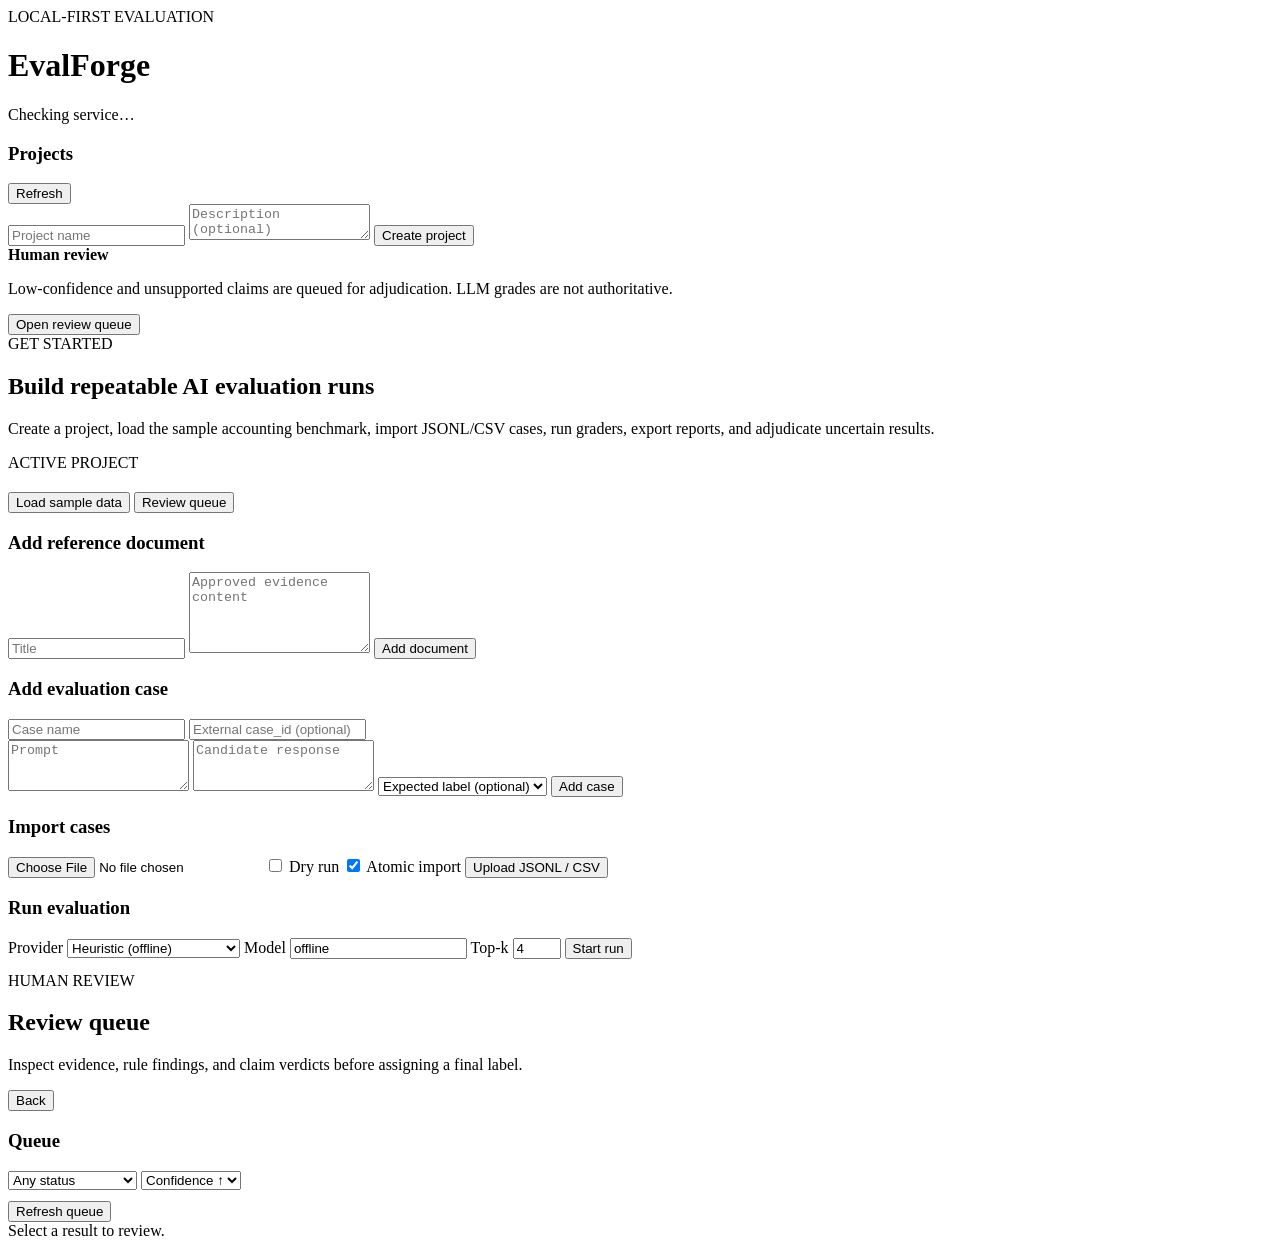
==== app/static/index.html @ 765d4e2f "feat: ship EvalForge v0.2 with import, export, review, and graders Add CSV/JSONL import, run exports" ====
<!DOCTYPE html>
<html lang="en">
<head>
  <meta charset="UTF-8" />
  <meta name="viewport" content="width=device-width, initial-scale=1.0" />
  <title>EvalForge</title>
  <link rel="stylesheet" href="/static/styles.css" />
</head>
<body>
  <header class="topbar">
    <div>
      <div class="eyebrow">LOCAL-FIRST EVALUATION</div>
      <h1>EvalForge</h1>
    </div>
    <div class="status" id="healthStatus">Checking service…</div>
  </header>

  <div class="shell">
    <aside class="sidebar">
      <div class="panel compact">
        <div class="panel-title-row">
          <h3>Projects</h3>
          <button class="secondary" id="refreshProjects" type="button">Refresh</button>
        </div>
        <form id="createProjectForm" class="stack">
          <input id="projectName" placeholder="Project name" required maxlength="120" />
          <textarea id="projectDescription" placeholder="Description (optional)" rows="2"></textarea>
          <button type="submit">Create project</button>
        </form>
        <div class="project-list" id="projectList"></div>
      </div>
      <div class="notice">
        <strong>Human review</strong>
        <p>Low-confidence and unsupported claims are queued for adjudication. LLM grades are not authoritative.</p>
        <button class="secondary" id="openReviewQueue" type="button">Open review queue</button>
      </div>
    </aside>

    <main class="workspace">
      <section class="hero panel" id="emptyState">
        <div>
          <div class="eyebrow">GET STARTED</div>
          <h2>Build repeatable AI evaluation runs</h2>
          <p>Create a project, load the sample accounting benchmark, import JSONL/CSV cases, run graders, export reports, and adjudicate uncertain results.</p>
        </div>
      </section>

      <section class="hidden" id="projectView">
        <div class="project-heading">
          <div>
            <div class="eyebrow">ACTIVE PROJECT</div>
            <h2 id="activeProjectName"></h2>
            <p id="activeProjectDescription"></p>
          </div>
          <div class="stack">
            <button id="seedSample" type="button">Load sample data</button>
            <button class="secondary" id="openReviewsForProject" type="button">Review queue</button>
          </div>
        </div>

        <div class="stats-grid" id="projectStats"></div>

        <div class="grid two">
          <div class="panel">
            <div class="panel-title-row"><h3>Add reference document</h3></div>
            <form id="documentForm" class="stack">
              <input id="docTitle" placeholder="Title" required />
              <textarea id="docContent" placeholder="Approved evidence content" rows="5" required></textarea>
              <button type="submit">Add document</button>
            </form>
            <div class="record-list" id="documentList"></div>
          </div>

          <div class="panel">
            <div class="panel-title-row"><h3>Add evaluation case</h3></div>
            <form id="caseForm" class="stack">
              <div class="form-grid">
                <input id="caseName" placeholder="Case name" required />
                <input id="caseExternalId" placeholder="External case_id (optional)" />
              </div>
              <textarea id="casePrompt" placeholder="Prompt" rows="3" required></textarea>
              <textarea id="caseResponse" placeholder="Candidate response" rows="3" required></textarea>
              <select id="caseExpected">
                <option value="">Expected label (optional)</option>
                <option value="no_issue">no_issue</option>
                <option value="minor">minor</option>
                <option value="major">major</option>
              </select>
              <button type="submit">Add case</button>
            </form>
            <form id="importForm" class="stack" style="margin-top:1rem">
              <div class="panel-title-row"><h3>Import cases</h3></div>
              <input id="importFile" type="file" accept=".jsonl,.csv" required />
              <label class="checkbox"><input id="importDryRun" type="checkbox" /> Dry run</label>
              <label class="checkbox"><input id="importAtomic" type="checkbox" checked /> Atomic import</label>
              <button class="secondary" type="submit">Upload JSONL / CSV</button>
            </form>
            <div class="record-list" id="caseList"></div>
          </div>
        </div>

        <div class="panel run-panel">
          <div class="panel-title-row">
            <h3>Run evaluation</h3>
            <div id="exportLinks"></div>
          </div>
          <form id="runForm" class="run-controls">
            <label>Provider
              <select id="runProvider">
                <option value="heuristic">Heuristic (offline)</option>
                <option value="openai">OpenAI structured grader</option>
              </select>
            </label>
            <label>Model
              <input id="runModel" value="offline" />
            </label>
            <label>Top-k
              <input id="runTopK" type="number" min="1" max="12" value="4" />
            </label>
            <button type="submit">Start run</button>
          </form>
          <div id="runConfig" class="meta" style="margin-top:.8rem"></div>
          <div class="metrics" id="runMetrics"></div>
          <div class="results" id="runResults"></div>
        </div>
      </section>

      <section class="hidden" id="reviewView">
        <div class="project-heading">
          <div>
            <div class="eyebrow">HUMAN REVIEW</div>
            <h2>Review queue</h2>
            <p>Inspect evidence, rule findings, and claim verdicts before assigning a final label.</p>
          </div>
          <button class="secondary" id="backToProject" type="button">Back</button>
        </div>
        <div class="grid two">
          <div class="panel">
            <div class="panel-title-row"><h3>Queue</h3></div>
            <div class="form-grid">
              <select id="reviewStatusFilter">
                <option value="">Any status</option>
                <option value="PENDING">PENDING</option>
                <option value="REVIEWED">REVIEWED</option>
                <option value="DISAGREEMENT">DISAGREEMENT</option>
                <option value="ADJUDICATED">ADJUDICATED</option>
              </select>
              <select id="reviewSort">
                <option value="confidence:asc">Confidence ↑</option>
                <option value="confidence:desc">Confidence ↓</option>
                <option value="created_at:desc">Newest</option>
                <option value="created_at:asc">Oldest</option>
              </select>
            </div>
            <button class="secondary" id="refreshReviews" type="button" style="margin-top:.7rem">Refresh queue</button>
            <div class="record-list" id="reviewList"></div>
          </div>
          <div class="panel" id="reviewDetail">
            <div class="empty-inline">Select a result to review.</div>
          </div>
        </div>
      </section>
    </main>
  </div>

  <div id="toast" class="toast hidden"></div>
  <script src="/static/app.js"></script>
</body>
</html>
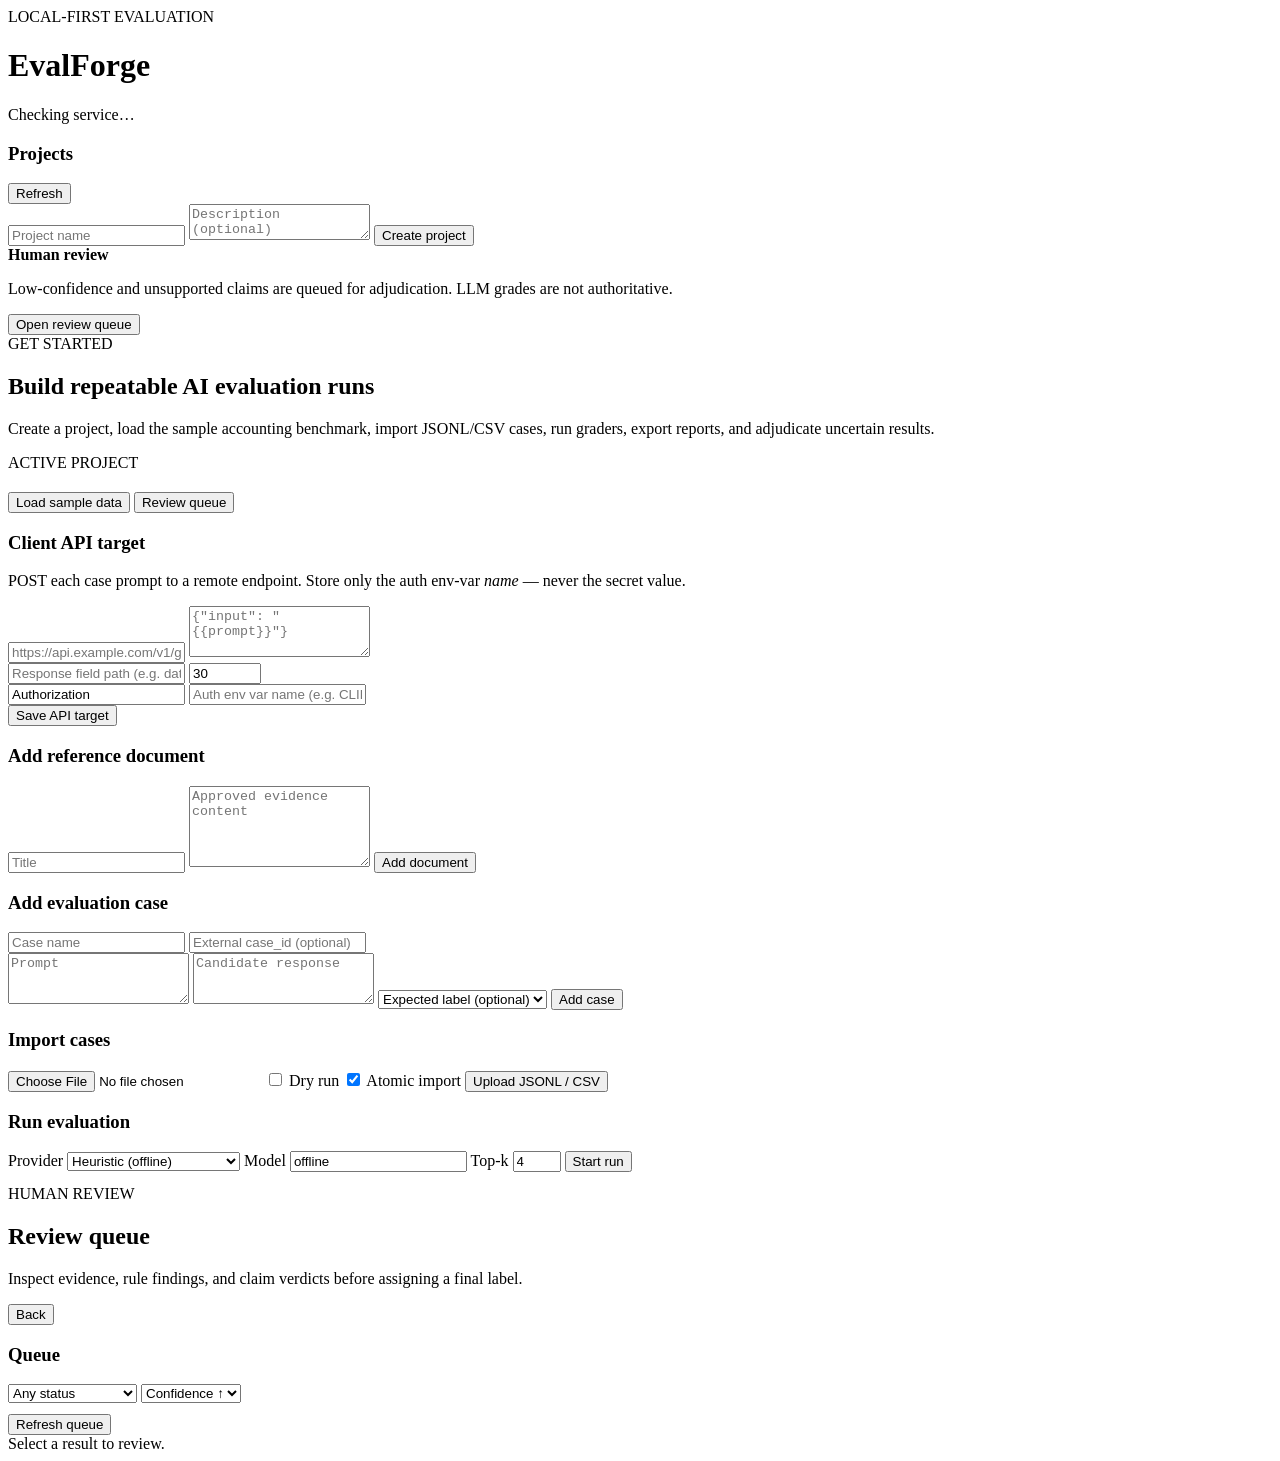
==== commit 3f3158d4: "feat: add v0.3 client API runner Execute evaluation cases against a configured POST target while sto" ====
--- a/app/static/index.html
+++ b/app/static/index.html
@@ -60,6 +60,25 @@
 
         <div class="stats-grid" id="projectStats"></div>
 
+        <div class="panel">
+          <div class="panel-title-row"><h3>Client API target</h3></div>
+          <p class="meta">POST each case prompt to a remote endpoint. Store only the auth env-var <em>name</em> — never the secret value.</p>
+          <form id="apiTargetForm" class="stack">
+            <input id="apiTargetUrl" placeholder="https://api.example.com/v1/generate" required />
+            <textarea id="apiTargetBody" placeholder='{"input": "{{prompt}}"}' rows="3" required></textarea>
+            <div class="form-grid">
+              <input id="apiTargetPath" placeholder="Response field path (e.g. data.answer)" required />
+              <input id="apiTargetTimeout" type="number" min="0.1" max="120" step="0.1" value="30" title="Timeout seconds" />
+            </div>
+            <div class="form-grid">
+              <input id="apiTargetAuthHeader" placeholder="Auth header (Authorization)" value="Authorization" />
+              <input id="apiTargetAuthEnv" placeholder="Auth env var name (e.g. CLIENT_API_TOKEN)" />
+            </div>
+            <button class="secondary" type="submit">Save API target</button>
+          </form>
+          <div class="meta" id="apiTargetSummary" style="margin-top:.6rem"></div>
+        </div>
+
         <div class="grid two">
           <div class="panel">
             <div class="panel-title-row"><h3>Add reference document</h3></div>
@@ -109,6 +128,7 @@
               <select id="runProvider">
                 <option value="heuristic">Heuristic (offline)</option>
                 <option value="openai">OpenAI structured grader</option>
+                <option value="client_api">Client API runner</option>
               </select>
             </label>
             <label>Model
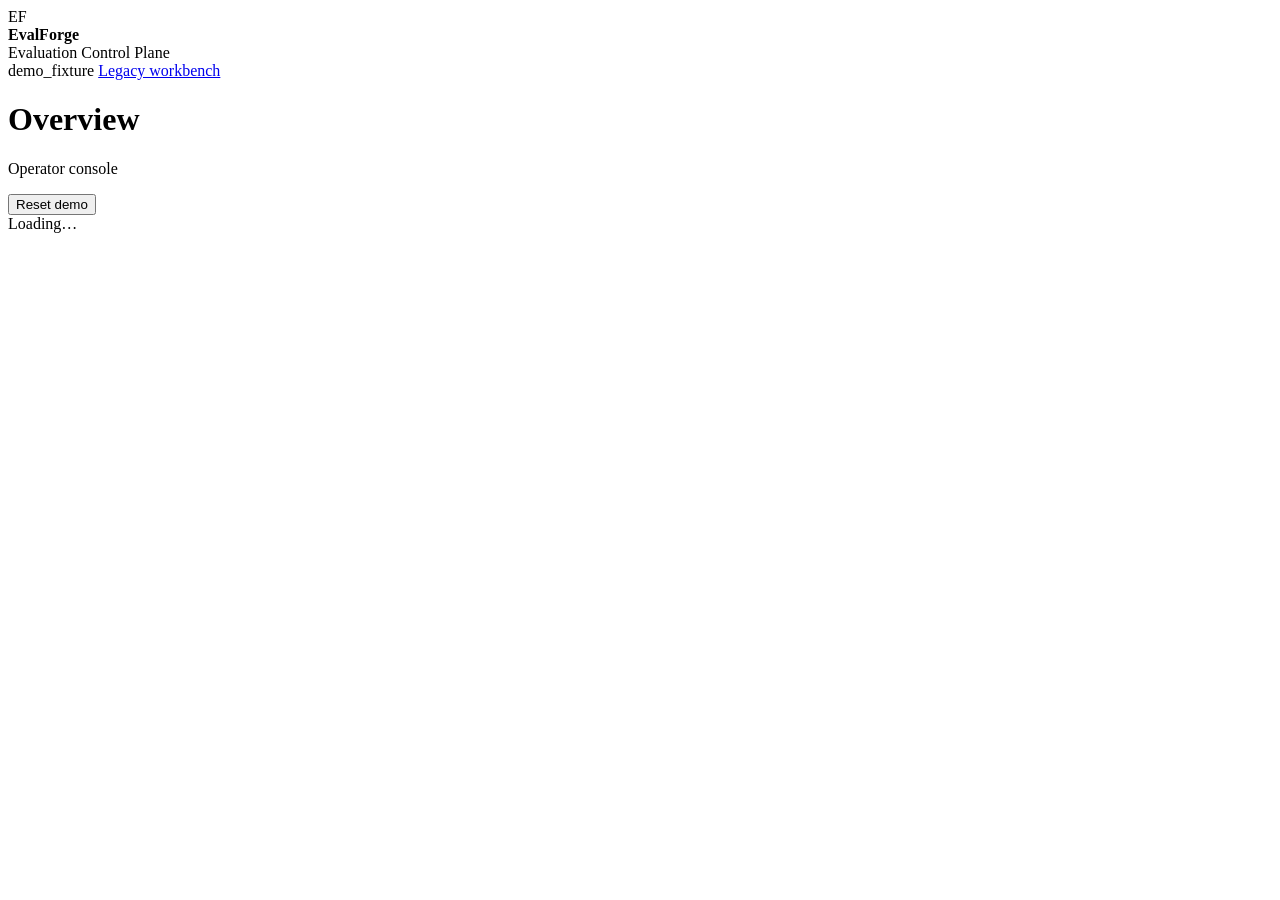
==== commit 9be6c9e5: "feat: ship operator Evaluation Control Plane console (v0.5) Add a fixture-backed operator UI and /ap" ====
--- a/app/static/index.html
+++ b/app/static/index.html
@@ -3,187 +3,45 @@
 <head>
   <meta charset="UTF-8" />
   <meta name="viewport" content="width=device-width, initial-scale=1.0" />
-  <title>EvalForge</title>
-  <link rel="stylesheet" href="/static/styles.css" />
+  <title>EvalForge Control Plane</title>
+  <link rel="stylesheet" href="/static/operator.css" />
 </head>
 <body>
-  <header class="topbar">
-    <div>
-      <div class="eyebrow">LOCAL-FIRST EVALUATION</div>
-      <h1>EvalForge</h1>
-    </div>
-    <div class="status" id="healthStatus">Checking service…</div>
-  </header>
-
-  <div class="shell">
-    <aside class="sidebar">
-      <div class="panel compact">
-        <div class="panel-title-row">
-          <h3>Projects</h3>
-          <button class="secondary" id="refreshProjects" type="button">Refresh</button>
+  <div class="app">
+    <aside class="nav">
+      <div class="brand">
+        <div class="brand-mark">EF</div>
+        <div>
+          <strong>EvalForge</strong>
+          <div class="brand-sub">Evaluation Control Plane</div>
         </div>
-        <form id="createProjectForm" class="stack">
-          <input id="projectName" placeholder="Project name" required maxlength="120" />
-          <textarea id="projectDescription" placeholder="Description (optional)" rows="2"></textarea>
-          <button type="submit">Create project</button>
-        </form>
-        <div class="project-list" id="projectList"></div>
       </div>
-      <div class="notice">
-        <strong>Human review</strong>
-        <p>Low-confidence and unsupported claims are queued for adjudication. LLM grades are not authoritative.</p>
-        <button class="secondary" id="openReviewQueue" type="button">Open review queue</button>
+      <nav id="navList" class="nav-list" aria-label="Primary"></nav>
+      <div class="nav-foot">
+        <span class="pill muted" id="maturityPill">demo_fixture</span>
+        <a class="nav-link" href="/workbench">Legacy workbench</a>
       </div>
     </aside>
 
-    <main class="workspace">
-      <section class="hero panel" id="emptyState">
+    <div class="main">
+      <header class="top">
         <div>
-          <div class="eyebrow">GET STARTED</div>
-          <h2>Build repeatable AI evaluation runs</h2>
-          <p>Create a project, load the sample accounting benchmark, import JSONL/CSV cases, run graders, export reports, and adjudicate uncertain results.</p>
+          <h1 id="pageTitle">Overview</h1>
+          <p class="subtitle" id="pageSubtitle">Operator console</p>
         </div>
-      </section>
+        <div class="top-actions">
+          <span class="status-dot" id="healthDot" title="API health"></span>
+          <button type="button" class="btn ghost" id="resetDemoBtn">Reset demo</button>
+        </div>
+      </header>
 
-      <section class="hidden" id="projectView">
-        <div class="project-heading">
-          <div>
-            <div class="eyebrow">ACTIVE PROJECT</div>
-            <h2 id="activeProjectName"></h2>
-            <p id="activeProjectDescription"></p>
-          </div>
-          <div class="stack">
-            <button id="seedSample" type="button">Load sample data</button>
-            <button class="secondary" id="openReviewsForProject" type="button">Review queue</button>
-          </div>
-        </div>
-
-        <div class="stats-grid" id="projectStats"></div>
-
-        <div class="panel">
-          <div class="panel-title-row"><h3>Client API target</h3></div>
-          <p class="meta">POST each case prompt to a remote endpoint. Store only the auth env-var <em>name</em> — never the secret value.</p>
-          <form id="apiTargetForm" class="stack">
-            <input id="apiTargetUrl" placeholder="https://api.example.com/v1/generate" required />
-            <textarea id="apiTargetBody" placeholder='{"input": "{{prompt}}"}' rows="3" required></textarea>
-            <div class="form-grid">
-              <input id="apiTargetPath" placeholder="Response field path (e.g. data.answer)" required />
-              <input id="apiTargetTimeout" type="number" min="0.1" max="120" step="0.1" value="30" title="Timeout seconds" />
-            </div>
-            <div class="form-grid">
-              <input id="apiTargetAuthHeader" placeholder="Auth header (Authorization)" value="Authorization" />
-              <input id="apiTargetAuthEnv" placeholder="Auth env var name (e.g. CLIENT_API_TOKEN)" />
-            </div>
-            <button class="secondary" type="submit">Save API target</button>
-          </form>
-          <div class="meta" id="apiTargetSummary" style="margin-top:.6rem"></div>
-        </div>
-
-        <div class="grid two">
-          <div class="panel">
-            <div class="panel-title-row"><h3>Add reference document</h3></div>
-            <form id="documentForm" class="stack">
-              <input id="docTitle" placeholder="Title" required />
-              <textarea id="docContent" placeholder="Approved evidence content" rows="5" required></textarea>
-              <button type="submit">Add document</button>
-            </form>
-            <div class="record-list" id="documentList"></div>
-          </div>
-
-          <div class="panel">
-            <div class="panel-title-row"><h3>Add evaluation case</h3></div>
-            <form id="caseForm" class="stack">
-              <div class="form-grid">
-                <input id="caseName" placeholder="Case name" required />
-                <input id="caseExternalId" placeholder="External case_id (optional)" />
-              </div>
-              <textarea id="casePrompt" placeholder="Prompt" rows="3" required></textarea>
-              <textarea id="caseResponse" placeholder="Candidate response" rows="3" required></textarea>
-              <select id="caseExpected">
-                <option value="">Expected label (optional)</option>
-                <option value="no_issue">no_issue</option>
-                <option value="minor">minor</option>
-                <option value="major">major</option>
-              </select>
-              <button type="submit">Add case</button>
-            </form>
-            <form id="importForm" class="stack" style="margin-top:1rem">
-              <div class="panel-title-row"><h3>Import cases</h3></div>
-              <input id="importFile" type="file" accept=".jsonl,.csv" required />
-              <label class="checkbox"><input id="importDryRun" type="checkbox" /> Dry run</label>
-              <label class="checkbox"><input id="importAtomic" type="checkbox" checked /> Atomic import</label>
-              <button class="secondary" type="submit">Upload JSONL / CSV</button>
-            </form>
-            <div class="record-list" id="caseList"></div>
-          </div>
-        </div>
-
-        <div class="panel run-panel">
-          <div class="panel-title-row">
-            <h3>Run evaluation</h3>
-            <div id="exportLinks"></div>
-          </div>
-          <form id="runForm" class="run-controls">
-            <label>Provider
-              <select id="runProvider">
-                <option value="heuristic">Heuristic (offline)</option>
-                <option value="openai">OpenAI structured grader</option>
-                <option value="client_api">Client API runner</option>
-              </select>
-            </label>
-            <label>Model
-              <input id="runModel" value="offline" />
-            </label>
-            <label>Top-k
-              <input id="runTopK" type="number" min="1" max="12" value="4" />
-            </label>
-            <button type="submit">Start run</button>
-          </form>
-          <div id="runConfig" class="meta" style="margin-top:.8rem"></div>
-          <div class="metrics" id="runMetrics"></div>
-          <div class="results" id="runResults"></div>
-        </div>
-      </section>
-
-      <section class="hidden" id="reviewView">
-        <div class="project-heading">
-          <div>
-            <div class="eyebrow">HUMAN REVIEW</div>
-            <h2>Review queue</h2>
-            <p>Inspect evidence, rule findings, and claim verdicts before assigning a final label.</p>
-          </div>
-          <button class="secondary" id="backToProject" type="button">Back</button>
-        </div>
-        <div class="grid two">
-          <div class="panel">
-            <div class="panel-title-row"><h3>Queue</h3></div>
-            <div class="form-grid">
-              <select id="reviewStatusFilter">
-                <option value="">Any status</option>
-                <option value="PENDING">PENDING</option>
-                <option value="REVIEWED">REVIEWED</option>
-                <option value="DISAGREEMENT">DISAGREEMENT</option>
-                <option value="ADJUDICATED">ADJUDICATED</option>
-              </select>
-              <select id="reviewSort">
-                <option value="confidence:asc">Confidence ↑</option>
-                <option value="confidence:desc">Confidence ↓</option>
-                <option value="created_at:desc">Newest</option>
-                <option value="created_at:asc">Oldest</option>
-              </select>
-            </div>
-            <button class="secondary" id="refreshReviews" type="button" style="margin-top:.7rem">Refresh queue</button>
-            <div class="record-list" id="reviewList"></div>
-          </div>
-          <div class="panel" id="reviewDetail">
-            <div class="empty-inline">Select a result to review.</div>
-          </div>
-        </div>
-      </section>
-    </main>
+      <div id="banner" class="banner hidden" role="status"></div>
+      <div id="viewRoot" class="view" aria-live="polite">
+        <div class="empty">Loading…</div>
+      </div>
+    </div>
   </div>
-
   <div id="toast" class="toast hidden"></div>
-  <script src="/static/app.js"></script>
+  <script src="/static/operator.js"></script>
 </body>
 </html>
